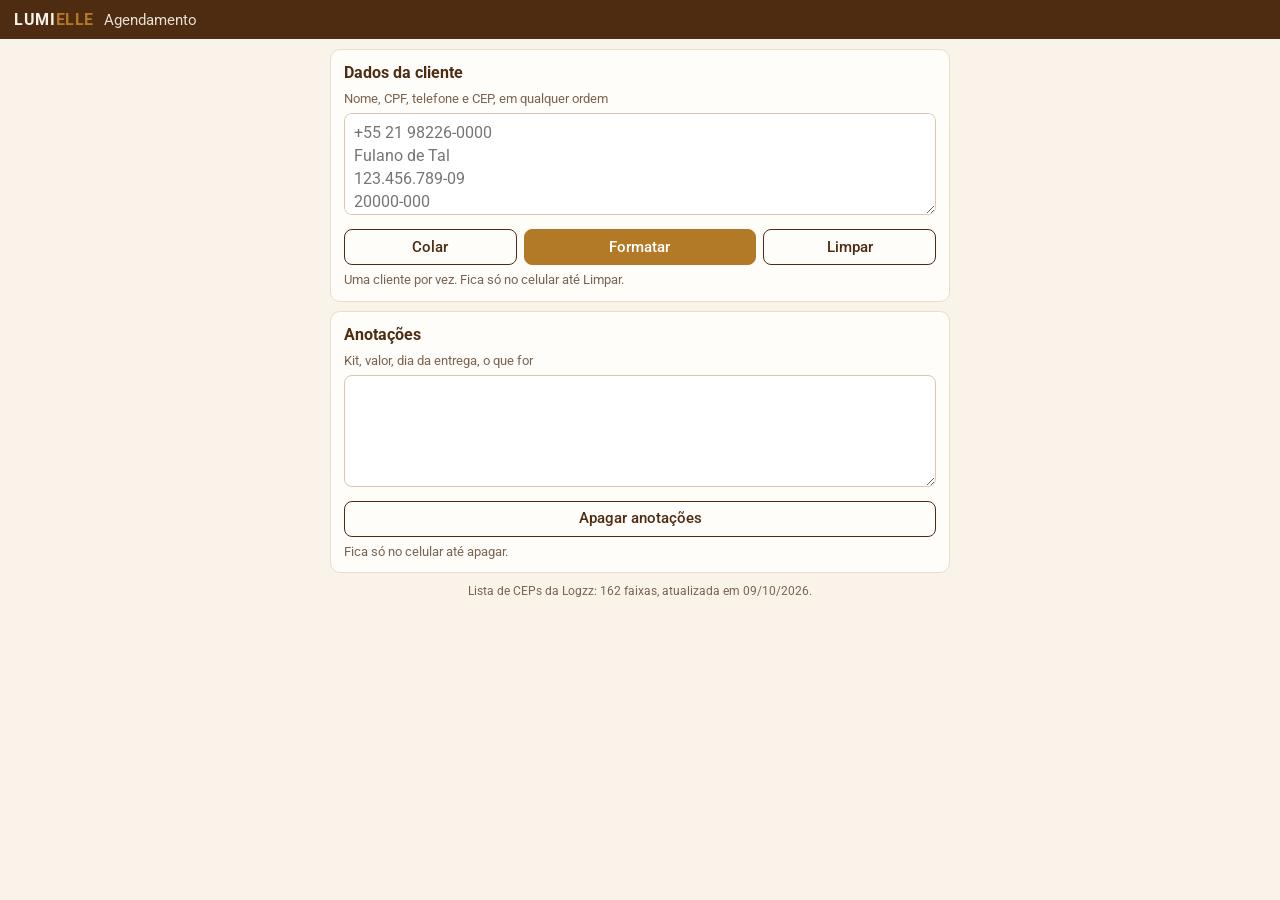
==== app/index.html @ 07e194b4 "Colar acrescenta, mensagens do celular e tela compacta Co-Authored-By: Claude Opus 5.5 <noreply@anth" ====
<!doctype html>
<html lang="pt-BR">
<head>
  <meta charset="utf-8">
  <meta name="viewport" content="width=device-width, initial-scale=1, viewport-fit=cover">
  <title>Agendamento Lumielle</title>
  <meta name="description" content="Formata os dados da cliente para o formulário da Logzz e confere a cobertura pelo CEP.">
  <meta name="theme-color" content="#4d2c12">
  <link rel="manifest" href="manifest.webmanifest">
  <link rel="icon" href="icone-192.png" type="image/png">
  <link rel="apple-touch-icon" href="icone-192.png">
  <link rel="stylesheet" href="estilo.css">
</head>
<body>
  <header class="topo">
    <span class="marca">LUMI<span>ELLE</span></span>
    <span class="titulo-app">Agendamento</span>
  </header>

  <main>
    <section class="cartao">
      <h2>Dados da cliente</h2>
      <label for="texto">Nome, CPF, telefone e CEP, em qualquer ordem</label>
      <textarea id="texto" rows="4"autocomplete="off" autocapitalize="off" spellcheck="false"
                placeholder="+55 21 98226-0000&#10;Fulano de Tal&#10;123.456.789-09&#10;20000-000"></textarea>
      <div class="acoes">
        <button type="button" class="botao claro" id="colar">Colar</button>
        <button type="button" class="botao cobre" id="formatar">Formatar</button>
        <button type="button" class="botao claro" id="limpar">Limpar</button>
      </div>
      <p class="pequeno nota">Uma cliente por vez. Fica só no celular até Limpar.</p>
    </section>

    <section class="cartao" id="resultado" hidden>
      <h2>Para o formulário da Logzz</h2>
      <dl class="ficha" id="campos"></dl>
      <p class="cobertura" id="cobertura"></p>
      <div id="obs"></div>
      <ul class="pequeno" id="avisos"></ul>
      <p class="pequeno" id="sobras"></p>
    </section>

    <section class="cartao">
      <h2>Anotações</h2>
      <label for="anotacoes">Kit, valor, dia da entrega, o que for</label>
      <textarea id="anotacoes" rows="5"></textarea>
      <div class="acoes"><button type="button" class="botao claro" id="apagar-anotacoes">Apagar anotações</button></div>
      <p class="pequeno nota">Fica só no celular até apagar.</p>
    </section>

    <p class="rodape" id="rodape"></p>
  </main>

  <script src="cobertura.js"></script>
  <script src="logica.js"></script>
  <script src="app.js"></script>
</body>
</html>
---- app/estilo.css ----
@font-face { font-family: "Roboto"; font-weight: 400; src: url("fonts/roboto-400.woff2") format("woff2"); font-display: swap; }
@font-face { font-family: "Roboto"; font-weight: 500; src: url("fonts/roboto-500.woff2") format("woff2"); font-display: swap; }
@font-face { font-family: "Roboto"; font-weight: 700; src: url("fonts/roboto-700.woff2") format("woff2"); font-display: swap; }

/* As mesmas cores do CRM */
:root {
  --creme: #faf3e9;
  --marrom: #4d2c12;
  --cobre: #b27a27;
  --branco: #fffdf9;
  --linha: #e8dccb;
  --suave: #7a6450;
  --verde: #2f7a4a;
  --vermelho: #b03a2e;
  --laranja: #c26a12;
}

* { box-sizing: border-box; }
html { -webkit-text-size-adjust: 100%; }
body {
  margin: 0;
  background: var(--creme);
  color: var(--marrom);
  font: 16px/1.45 "Roboto", "Segoe UI", Arial, sans-serif;
  -webkit-tap-highlight-color: transparent;
}
h2 { font-size: 1rem; margin: 0 0 .35rem; }

.topo {
  position: sticky; top: 0; z-index: 1;
  display: flex; align-items: baseline; gap: .6rem;
  background: var(--marrom); color: var(--creme);
  padding: calc(.5rem + env(safe-area-inset-top)) 14px .5rem;
}
.marca { font-weight: 700; letter-spacing: .04em; font-size: 1rem; }
.marca span { color: var(--cobre); }
.titulo-app { font-size: .95rem; opacity: .9; }

main { max-width: 640px; margin: 0 auto; padding: 10px 10px calc(20px + env(safe-area-inset-bottom)); }

.cartao { background: var(--branco); border: 1px solid var(--linha); border-radius: 10px; padding: .7rem .8rem; margin-bottom: .6rem; }
.cartao.alerta { border-color: var(--laranja); background: #fff6ea; }

label { display: block; font-size: .8rem; color: var(--suave); margin-bottom: .25rem; }
textarea {
  width: 100%; font: inherit; color: var(--marrom); padding: .45rem .6rem; resize: vertical;
  border: 1px solid #d8c8b2; border-radius: 8px; background: #fff;
}
#texto { height: 6.4rem; }
#anotacoes { height: 7rem; }
textarea:focus { outline: 2px solid var(--cobre); outline-offset: 0; border-color: var(--cobre); }

.botao {
  font: inherit; font-size: .92rem; font-weight: 500; cursor: pointer; text-align: center; min-height: 36px;
  padding: .3rem .8rem; border-radius: 8px; border: 1px solid var(--marrom); background: var(--marrom); color: var(--creme);
}
.botao.cobre { background: var(--cobre); border-color: var(--cobre); color: #fff; }
.botao.claro { background: transparent; color: var(--marrom); }
.botao:active { transform: scale(.97); }
.acoes { display: flex; gap: .45rem; margin-top: .5rem; }
.acoes .botao { flex: 1 1 0; }
.acoes .botao.cobre { flex-grow: 1.4; }

/* Os quatro campos: cada um numa linha (rótulo, valor e "Copiar") */
dl.ficha { display: grid; grid-template-columns: auto 1fr; margin: 0; }
dl.ficha dt, dl.ficha dd { border-bottom: 1px solid var(--linha); padding: .3rem 0; display: flex; align-items: center; }
dl.ficha dt { color: var(--suave); font-size: .8rem; padding-right: .7rem; }
dl.ficha dd { margin: 0; gap: .5rem; }
dl.ficha dt:last-of-type, dl.ficha dd:last-of-type { border-bottom: 0; }
.copiavel { flex: 1 1 auto; min-width: 0; font-size: 1.05rem; font-weight: 500; overflow-wrap: anywhere; user-select: all; }
.botao-copiar { flex: 0 0 auto; min-width: 5.2rem; min-height: 32px; padding: .2rem .6rem; font-size: .88rem; }
.botao-copiar.copiado { background: #e4f2e8; border-color: var(--verde); color: var(--verde); }
.texto-alerta { color: var(--vermelho); font-weight: 500; flex: 1 1 auto; }

.cobertura { margin: .45rem 0 0; padding: .4rem .6rem; border-radius: 8px; background: #f4ede3; font-size: .92rem; }
.cobertura.atende { background: #e4f2e8; color: var(--verde); }
.cobertura.fora { background: #fbe6e3; color: var(--vermelho); }

.pequeno { font-size: .8rem; color: var(--suave); margin: .4rem 0 0; }
.nota { margin-top: .35rem; }
ul.pequeno { padding-left: 1.1rem; }
ul.pequeno:empty, p.pequeno:empty, #obs:empty { display: none; }
.rodape { text-align: center; font-size: .75rem; color: var(--suave); margin: 0; }
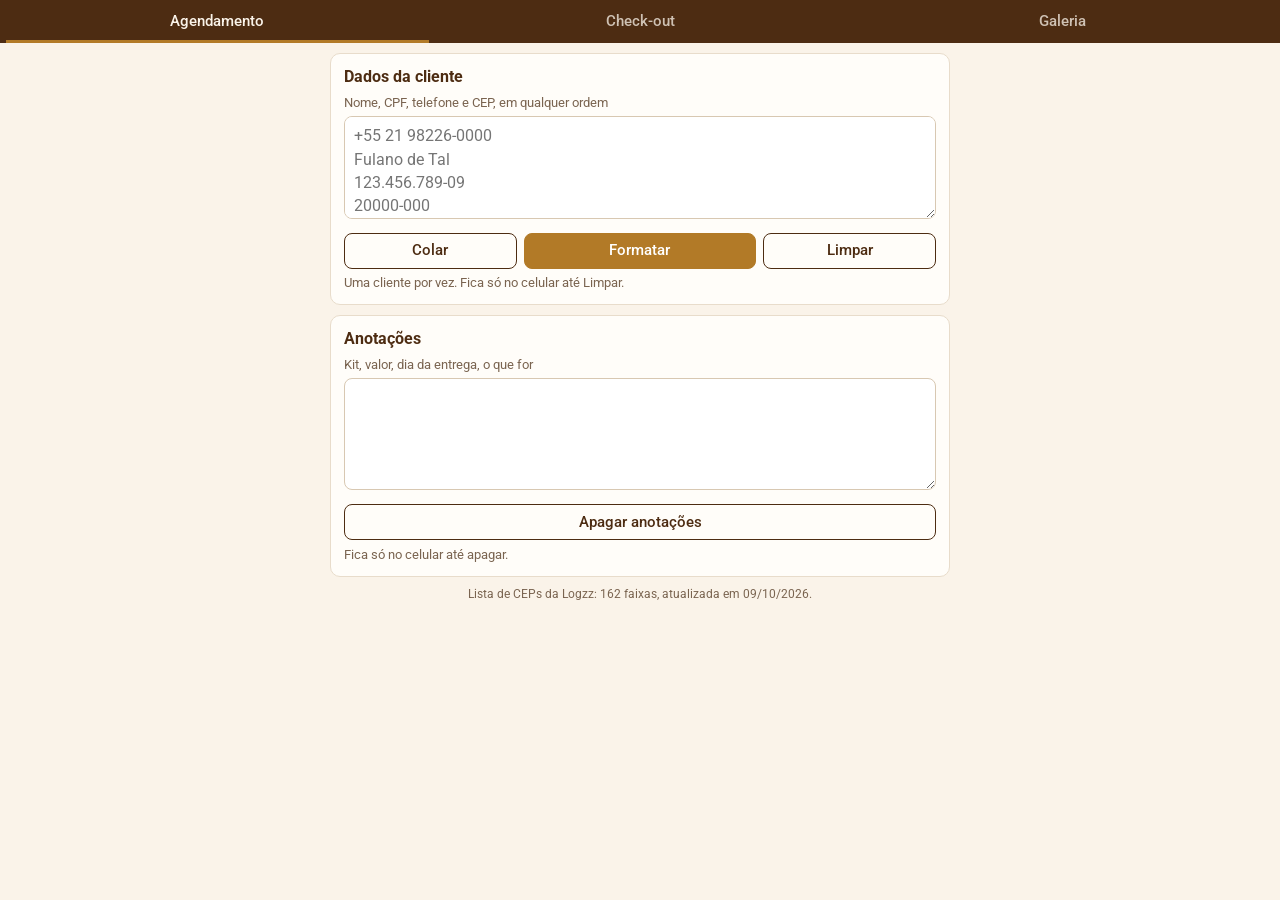
==== commit b1c59acc: "Abas Check-out e Galeria (ainda sem os dados do CRM) Co-Authored-By: Claude Opus 5.5 <noreply@anthro" ====
--- a/app/index.html
+++ b/app/index.html
@@ -13,11 +13,14 @@
 </head>
 <body>
   <header class="topo">
-    <span class="marca">LUMI<span>ELLE</span></span>
-    <span class="titulo-app">Agendamento</span>
+    <nav class="abas" aria-label="Telas">
+      <a href="#agendamento" class="aba" data-tela="agendamento">Agendamento</a>
+      <a href="#checkout" class="aba" data-tela="checkout">Check-out</a>
+      <a href="#galeria" class="aba" data-tela="galeria">Galeria</a>
+    </nav>
   </header>
 
-  <main>
+  <main id="tela-agendamento" class="tela">
     <section class="cartao">
       <h2>Dados da cliente</h2>
       <label for="texto">Nome, CPF, telefone e CEP, em qualquer ordem</label>
@@ -51,8 +54,20 @@
     <p class="rodape" id="rodape"></p>
   </main>
 
+  <main id="tela-checkout" class="tela" hidden>
+    <div id="lista-checkout"></div>
+    <p class="rodape rodape-dados"></p>
+  </main>
+
+  <main id="tela-galeria" class="tela" hidden>
+    <div id="lista-galeria" class="galeria"></div>
+    <p class="rodape rodape-dados"></p>
+  </main>
+
+  <script src="dados.js"></script>
   <script src="cobertura.js"></script>
   <script src="logica.js"></script>
   <script src="app.js"></script>
+  <script src="telas.js"></script>
 </body>
 </html>
--- a/app/estilo.css
+++ b/app/estilo.css
@@ -28,13 +28,15 @@
 
 .topo {
   position: sticky; top: 0; z-index: 1;
-  display: flex; align-items: baseline; gap: .6rem;
   background: var(--marrom); color: var(--creme);
-  padding: calc(.5rem + env(safe-area-inset-top)) 14px .5rem;
+  padding: env(safe-area-inset-top) 6px 0;
 }
-.marca { font-weight: 700; letter-spacing: .04em; font-size: 1rem; }
-.marca span { color: var(--cobre); }
-.titulo-app { font-size: .95rem; opacity: .9; }
+.abas { display: flex; }
+.aba {
+  flex: 1 1 0; text-align: center; color: var(--creme); text-decoration: none; font-size: .95rem; font-weight: 500;
+  padding: .6rem .2rem .5rem; opacity: .75; border-bottom: 3px solid transparent;
+}
+.aba.ativa { opacity: 1; border-bottom-color: var(--cobre); }
 
 main { max-width: 640px; margin: 0 auto; padding: 10px 10px calc(20px + env(safe-area-inset-bottom)); }
 
@@ -81,3 +83,23 @@
 ul.pequeno { padding-left: 1.1rem; }
 ul.pequeno:empty, p.pequeno:empty, #obs:empty { display: none; }
 .rodape { text-align: center; font-size: .75rem; color: var(--suave); margin: 0; }
+
+/* Check-out */
+h3.grupo { font-size: .85rem; color: var(--suave); margin: .7rem 0 .2rem; font-weight: 500; }
+h2 + h3.grupo { margin-top: .2rem; }
+.link-oferta { display: flex; align-items: center; gap: .45rem; padding: .4rem 0; border-bottom: 1px solid var(--linha); }
+.link-oferta:last-child { border-bottom: 0; }
+.link-texto { flex: 1 1 auto; min-width: 0; display: flex; flex-direction: column; }
+.link-texto strong { font-weight: 500; font-size: .95rem; }
+.link-texto .pequeno { margin: 0; }
+.link-oferta .botao { flex: 0 0 auto; min-width: 4.6rem; min-height: 34px; padding: .2rem .55rem; font-size: .88rem;
+  text-decoration: none; display: inline-flex; align-items: center; justify-content: center; }
+.vazio { color: var(--suave); font-size: .9rem; }
+
+/* Galeria */
+.galeria { display: grid; grid-template-columns: repeat(auto-fill, minmax(150px, 1fr)); gap: .6rem; margin-bottom: .6rem; }
+figure.imagem { margin: 0; padding: .5rem; display: flex; flex-direction: column; }
+figure.imagem img { width: 100%; aspect-ratio: 1; object-fit: contain; background: #f4ede3; border-radius: 6px; }
+figure.imagem figcaption { font-size: .88rem; font-weight: 500; margin: .35rem 0 0; flex: 1 1 auto; }
+figure.imagem .acoes { margin-top: .4rem; gap: .35rem; }
+figure.imagem .botao { padding: .2rem .3rem; flex-grow: 1; }
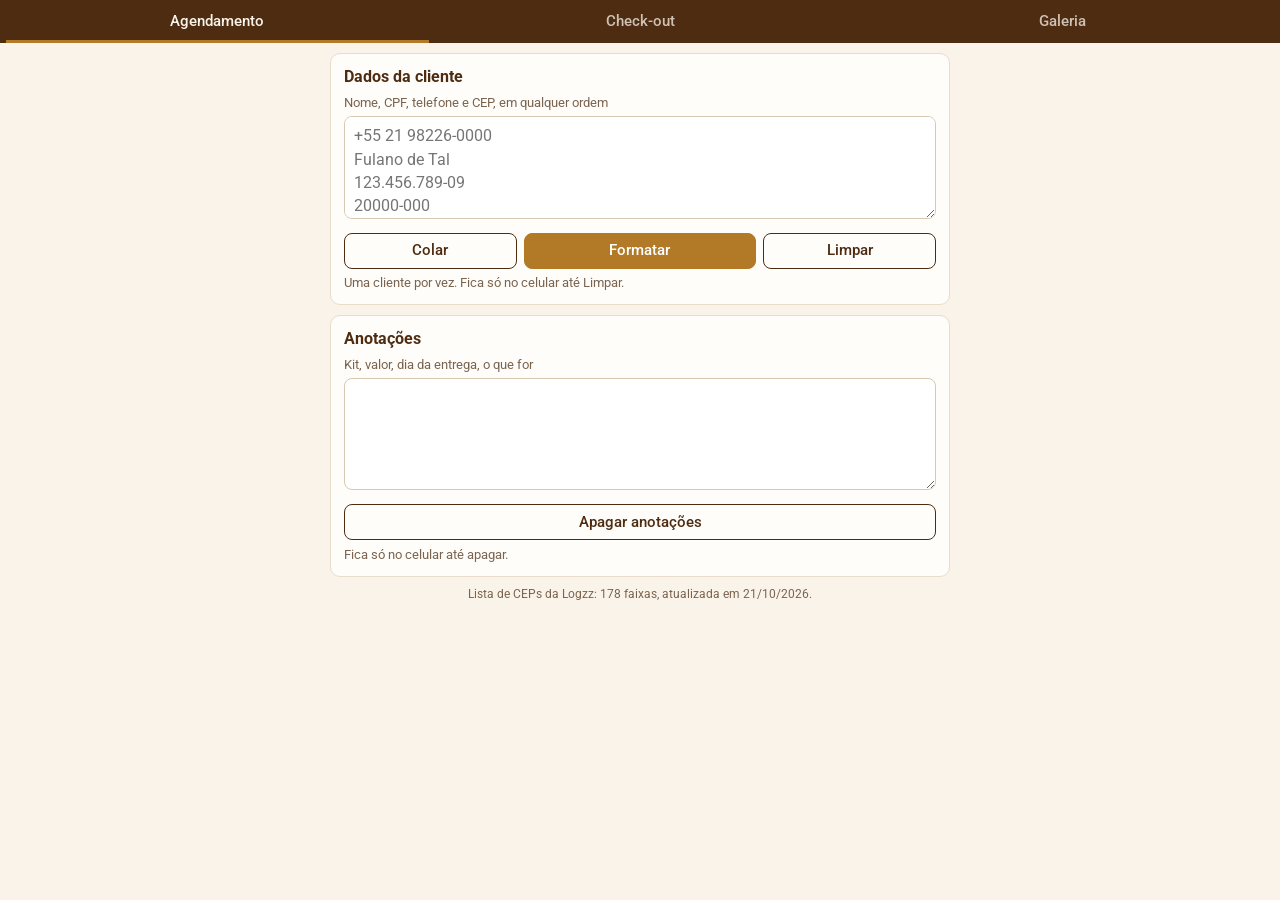
==== commit fbdf9b8b: "Galeria do app separada por plataforma e grupo, como no CRM Co-Authored-By: Claude Opus 5.5 <noreply" ====
--- a/app/index.html
+++ b/app/index.html
@@ -39,6 +39,7 @@
       <dl class="ficha" id="campos"></dl>
       <p class="cobertura" id="cobertura"></p>
       <div id="obs"></div>
+      <div id="ddd"></div>
       <ul class="pequeno" id="avisos"></ul>
       <p class="pequeno" id="sobras"></p>
     </section>
@@ -60,12 +61,13 @@
   </main>
 
   <main id="tela-galeria" class="tela" hidden>
-    <div id="lista-galeria" class="galeria"></div>
+    <div id="lista-galeria"></div>
     <p class="rodape rodape-dados"></p>
   </main>
 
   <script src="dados.js"></script>
   <script src="cobertura.js"></script>
+  <script src="ddd.js"></script>
   <script src="logica.js"></script>
   <script src="app.js"></script>
   <script src="telas.js"></script>
--- a/app/estilo.css
+++ b/app/estilo.css
@@ -97,6 +97,8 @@
 .vazio { color: var(--suave); font-size: .9rem; }
 
 /* Galeria */
+h2.plataforma-galeria { font-size: 1.05rem; margin: .8rem 0 0; }
+h2.plataforma-galeria:first-child { margin-top: 0; }
 .galeria { display: grid; grid-template-columns: repeat(auto-fill, minmax(150px, 1fr)); gap: .6rem; margin-bottom: .6rem; }
 figure.imagem { margin: 0; padding: .5rem; display: flex; flex-direction: column; }
 figure.imagem img { width: 100%; aspect-ratio: 1; object-fit: contain; background: #f4ede3; border-radius: 6px; }
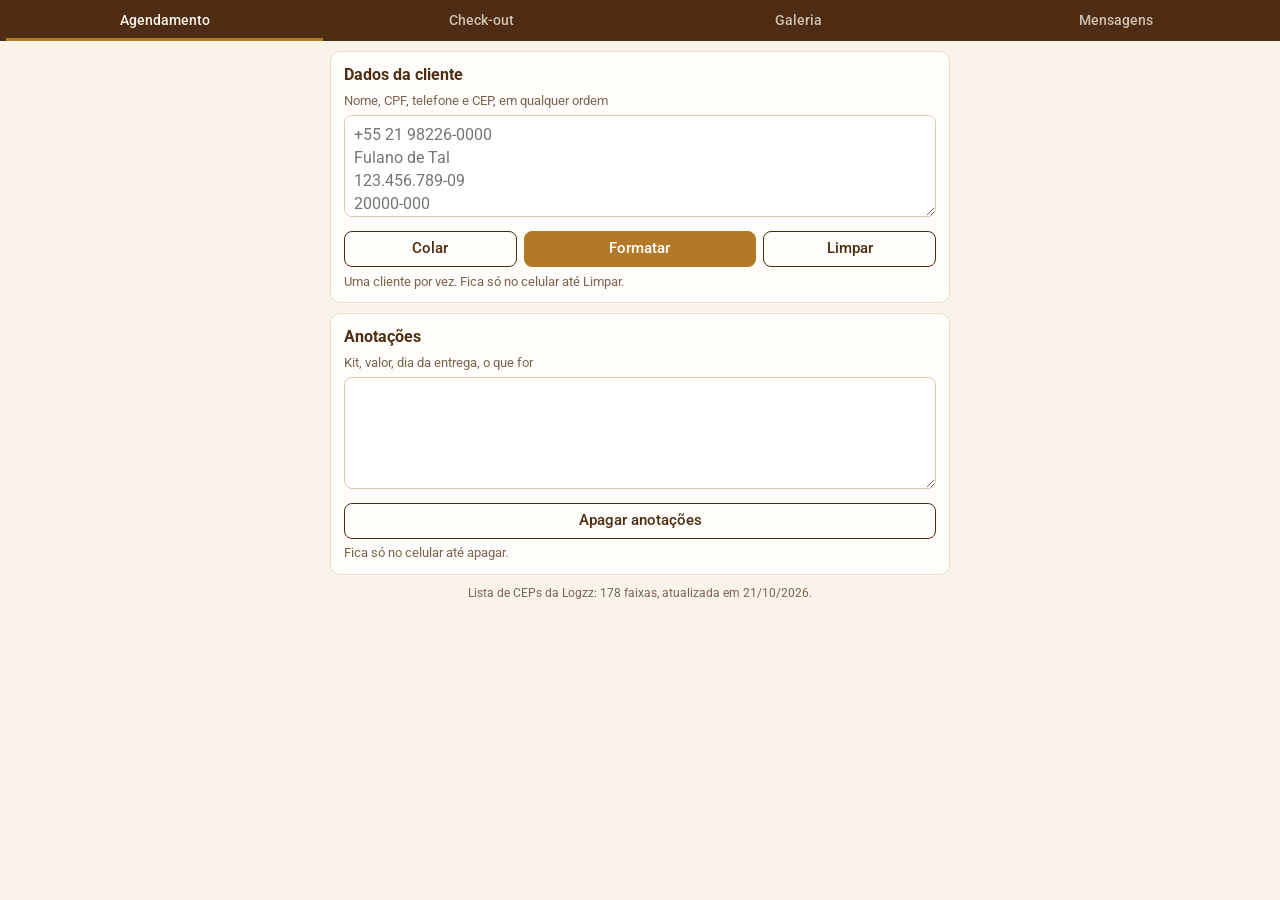
==== commit 811b699e: "Aba Mensagens: Respostas e Objeções do CRM, protegidas por senha Co-Authored-By: Claude Opus 5.5 <no" ====
--- a/app/index.html
+++ b/app/index.html
@@ -17,6 +17,7 @@
       <a href="#agendamento" class="aba" data-tela="agendamento">Agendamento</a>
       <a href="#checkout" class="aba" data-tela="checkout">Check-out</a>
       <a href="#galeria" class="aba" data-tela="galeria">Galeria</a>
+      <a href="#mensagens" class="aba" data-tela="mensagens">Mensagens</a>
     </nav>
   </header>
 
@@ -65,11 +66,18 @@
     <p class="rodape rodape-dados"></p>
   </main>
 
+  <main id="tela-mensagens" class="tela" hidden>
+    <div id="conteudo-mensagens"></div>
+    <p class="rodape rodape-dados"></p>
+  </main>
+
   <script src="dados.js"></script>
   <script src="cobertura.js"></script>
   <script src="ddd.js"></script>
   <script src="logica.js"></script>
   <script src="app.js"></script>
   <script src="telas.js"></script>
+  <script src="cifra.js"></script>
+  <script src="mensagens.js"></script>
 </body>
 </html>
--- a/app/estilo.css
+++ b/app/estilo.css
@@ -33,7 +33,7 @@
 }
 .abas { display: flex; }
 .aba {
-  flex: 1 1 0; text-align: center; color: var(--creme); text-decoration: none; font-size: .95rem; font-weight: 500;
+  flex: 1 1 0; text-align: center; color: var(--creme); text-decoration: none; font-size: .88rem; font-weight: 500;
   padding: .6rem .2rem .5rem; opacity: .75; border-bottom: 3px solid transparent;
 }
 .aba.ativa { opacity: 1; border-bottom-color: var(--cobre); }
@@ -105,3 +105,30 @@
 figure.imagem figcaption { font-size: .88rem; font-weight: 500; margin: .35rem 0 0; flex: 1 1 auto; }
 figure.imagem .acoes { margin-top: .4rem; gap: .35rem; }
 figure.imagem .botao { padding: .2rem .3rem; flex-grow: 1; }
+
+/* Mensagens (Respostas e Objeções, com senha; 24/10/2026) */
+.campo { width: 100%; font: inherit; color: var(--marrom); padding: .45rem .6rem; border: 1px solid #d8c8b2;
+  border-radius: 8px; background: #fff; margin-bottom: .45rem; }
+.campo:focus { outline: 2px solid var(--cobre); outline-offset: 0; border-color: var(--cobre); }
+.texto-alerta:empty { display: none; }
+.segmento { display: flex; gap: .4rem; margin-bottom: .5rem; }
+.segmento .botao { flex: 1 1 0; }
+.filtros-mensagens { box-shadow: 0 2px 6px rgba(77, 44, 18, .08); }
+.filtros-mensagens .campo:last-child { margin-bottom: 0; }
+details.grupo-mensagens { padding: 0; }
+details.grupo-mensagens > summary { padding: .65rem .8rem; font-weight: 500; cursor: pointer; }
+details.grupo-mensagens[open] > summary { border-bottom: 1px solid var(--linha); }
+details.grupo-mensagens > .detalhe { padding: .3rem .8rem 0; }
+.objecao { padding: .3rem .8rem .2rem; border-bottom: 2px solid var(--linha); }
+.objecao:last-child { border-bottom: 0; }
+h3.titulo-objecao { font-size: .95rem; margin: .4rem 0 .1rem; color: var(--cobre); }
+.mensagem { padding: .55rem .8rem; border-bottom: 1px solid var(--linha); }
+.objecao .mensagem { padding: .5rem 0; }
+.mensagem:last-child { border-bottom: 0; }
+.mensagem-titulo { display: flex; gap: .4rem; align-items: baseline; flex-wrap: wrap; }
+.mensagem-titulo strong { font-weight: 500; font-size: .92rem; }
+.codigo { font-size: .75rem; color: var(--cobre); font-weight: 700; }
+.detalhe { margin: .15rem 0 0; }
+.texto-mensagem { white-space: pre-wrap; overflow-wrap: anywhere; margin: .35rem 0 0; font-size: .95rem; }
+.mensagem .acoes .botao { min-height: 34px; padding: .2rem .5rem; }
+.pequeno-botao { font-size: .8rem; min-height: 30px; margin-top: .4rem; }
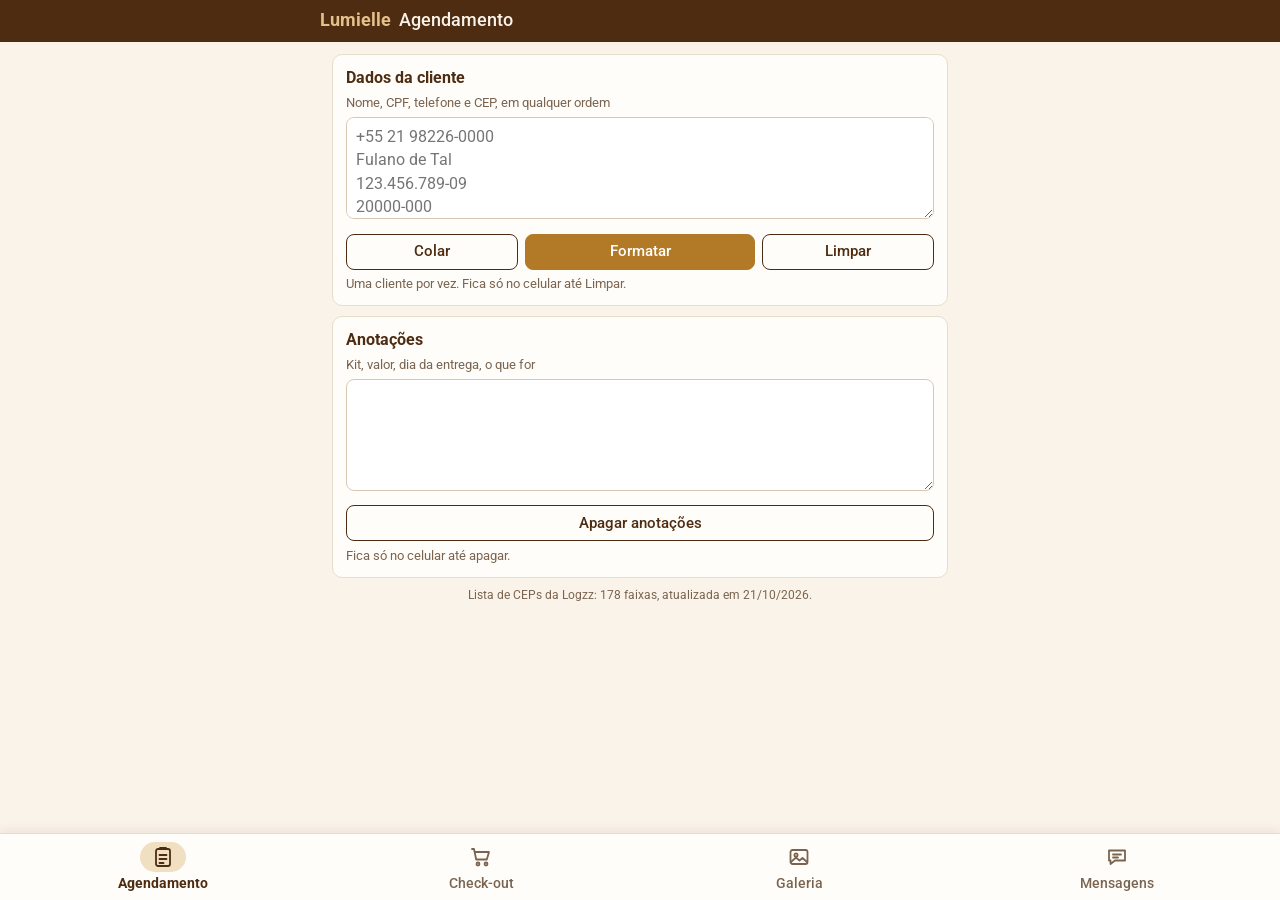
==== commit e88d2f53: "Tela nova: menu embaixo com ícone e nome maiores; faixa em cima com o nome da tela Co-Authored-By: C" ====
--- a/app/index.html
+++ b/app/index.html
@@ -13,12 +13,7 @@
 </head>
 <body>
   <header class="topo">
-    <nav class="abas" aria-label="Telas">
-      <a href="#agendamento" class="aba" data-tela="agendamento">Agendamento</a>
-      <a href="#checkout" class="aba" data-tela="checkout">Check-out</a>
-      <a href="#galeria" class="aba" data-tela="galeria">Galeria</a>
-      <a href="#mensagens" class="aba" data-tela="mensagens">Mensagens</a>
-    </nav>
+    <h1><span class="marca">Lumielle</span> <span id="titulo-tela">Agendamento</span></h1>
   </header>
 
   <main id="tela-agendamento" class="tela">
@@ -71,6 +66,14 @@
     <p class="rodape rodape-dados"></p>
   </main>
 
+  <!-- Menu embaixo, perto do polegar (24/10/2026) -->
+  <nav class="abas" aria-label="Telas">
+    <a href="#agendamento" class="aba" data-tela="agendamento"><svg viewBox="0 0 24 24" aria-hidden="true"><rect x="5" y="4" width="14" height="17" rx="2"/><path d="M9 4V3h6v1M8.5 10h7M8.5 14h7M8.5 18h4"/></svg><span>Agendamento</span></a>
+    <a href="#checkout" class="aba" data-tela="checkout"><svg viewBox="0 0 24 24" aria-hidden="true"><path d="M3 4h2l2.2 10.5h10.6L20 7H6.3"/><circle cx="9" cy="19" r="1.5"/><circle cx="17" cy="19" r="1.5"/></svg><span>Check-out</span></a>
+    <a href="#galeria" class="aba" data-tela="galeria"><svg viewBox="0 0 24 24" aria-hidden="true"><rect x="3.5" y="5" width="17" height="14" rx="2"/><circle cx="9" cy="10" r="1.6"/><path d="M4 17l5-4.5 3.5 3 3-2.5L20 17"/></svg><span>Galeria</span></a>
+    <a href="#mensagens" class="aba" data-tela="mensagens"><svg viewBox="0 0 24 24" aria-hidden="true"><path d="M4 5.5h16v10H10l-4.5 3.5v-3.5H4z"/><path d="M8 9.5h8M8 12.5h5"/></svg><span>Mensagens</span></a>
+  </nav>
+
   <script src="dados.js"></script>
   <script src="cobertura.js"></script>
   <script src="ddd.js"></script>
--- a/app/estilo.css
+++ b/app/estilo.css
@@ -26,19 +26,30 @@
 }
 h2 { font-size: 1rem; margin: 0 0 .35rem; }
 
+/* Faixa fina em cima com o nome da tela; o menu fica embaixo, com ícone e nome (24/10/2026) */
 .topo {
-  position: sticky; top: 0; z-index: 1;
   background: var(--marrom); color: var(--creme);
-  padding: env(safe-area-inset-top) 6px 0;
+  padding: calc(env(safe-area-inset-top) + .5rem) 14px .5rem;
 }
-.abas { display: flex; }
+.topo h1 { max-width: 640px; margin: 0 auto; font-size: 1.1rem; font-weight: 500; }
+.topo .marca { color: #e6c08a; font-weight: 700; margin-right: .25rem; }
+.abas {
+  position: fixed; left: 0; right: 0; bottom: 0; z-index: 2; display: flex;
+  background: var(--branco); border-top: 1px solid var(--linha); box-shadow: 0 -2px 10px rgba(77, 44, 18, .08);
+  padding: 4px 4px env(safe-area-inset-bottom);
+}
 .aba {
-  flex: 1 1 0; text-align: center; color: var(--creme); text-decoration: none; font-size: .88rem; font-weight: 500;
-  padding: .6rem .2rem .5rem; opacity: .75; border-bottom: 3px solid transparent;
+  flex: 1 1 0; min-width: 0; display: flex; flex-direction: column; align-items: center; gap: 2px;
+  color: var(--suave); text-decoration: none; font-size: .85rem; font-weight: 500; padding: 4px 2px 6px;
 }
-.aba.ativa { opacity: 1; border-bottom-color: var(--cobre); }
+.aba svg { width: 46px; height: 30px; padding: 3px 11px; border-radius: 15px; fill: none; stroke: currentColor;
+  stroke-width: 1.8; stroke-linecap: round; stroke-linejoin: round; }
+.aba span { white-space: nowrap; overflow: hidden; text-overflow: ellipsis; max-width: 100%; }
+.aba.ativa { color: var(--marrom); font-weight: 700; }
+.aba.ativa svg { background: #f1dfc2; color: var(--marrom); }
+body.digitando .abas { display: none; }  /* com o teclado aberto, o menu sai da frente */
 
-main { max-width: 640px; margin: 0 auto; padding: 10px 10px calc(20px + env(safe-area-inset-bottom)); }
+main { max-width: 640px; margin: 0 auto; padding: 12px 12px calc(84px + env(safe-area-inset-bottom)); }
 
 .cartao { background: var(--branco); border: 1px solid var(--linha); border-radius: 10px; padding: .7rem .8rem; margin-bottom: .6rem; }
 .cartao.alerta { border-color: var(--laranja); background: #fff6ea; }
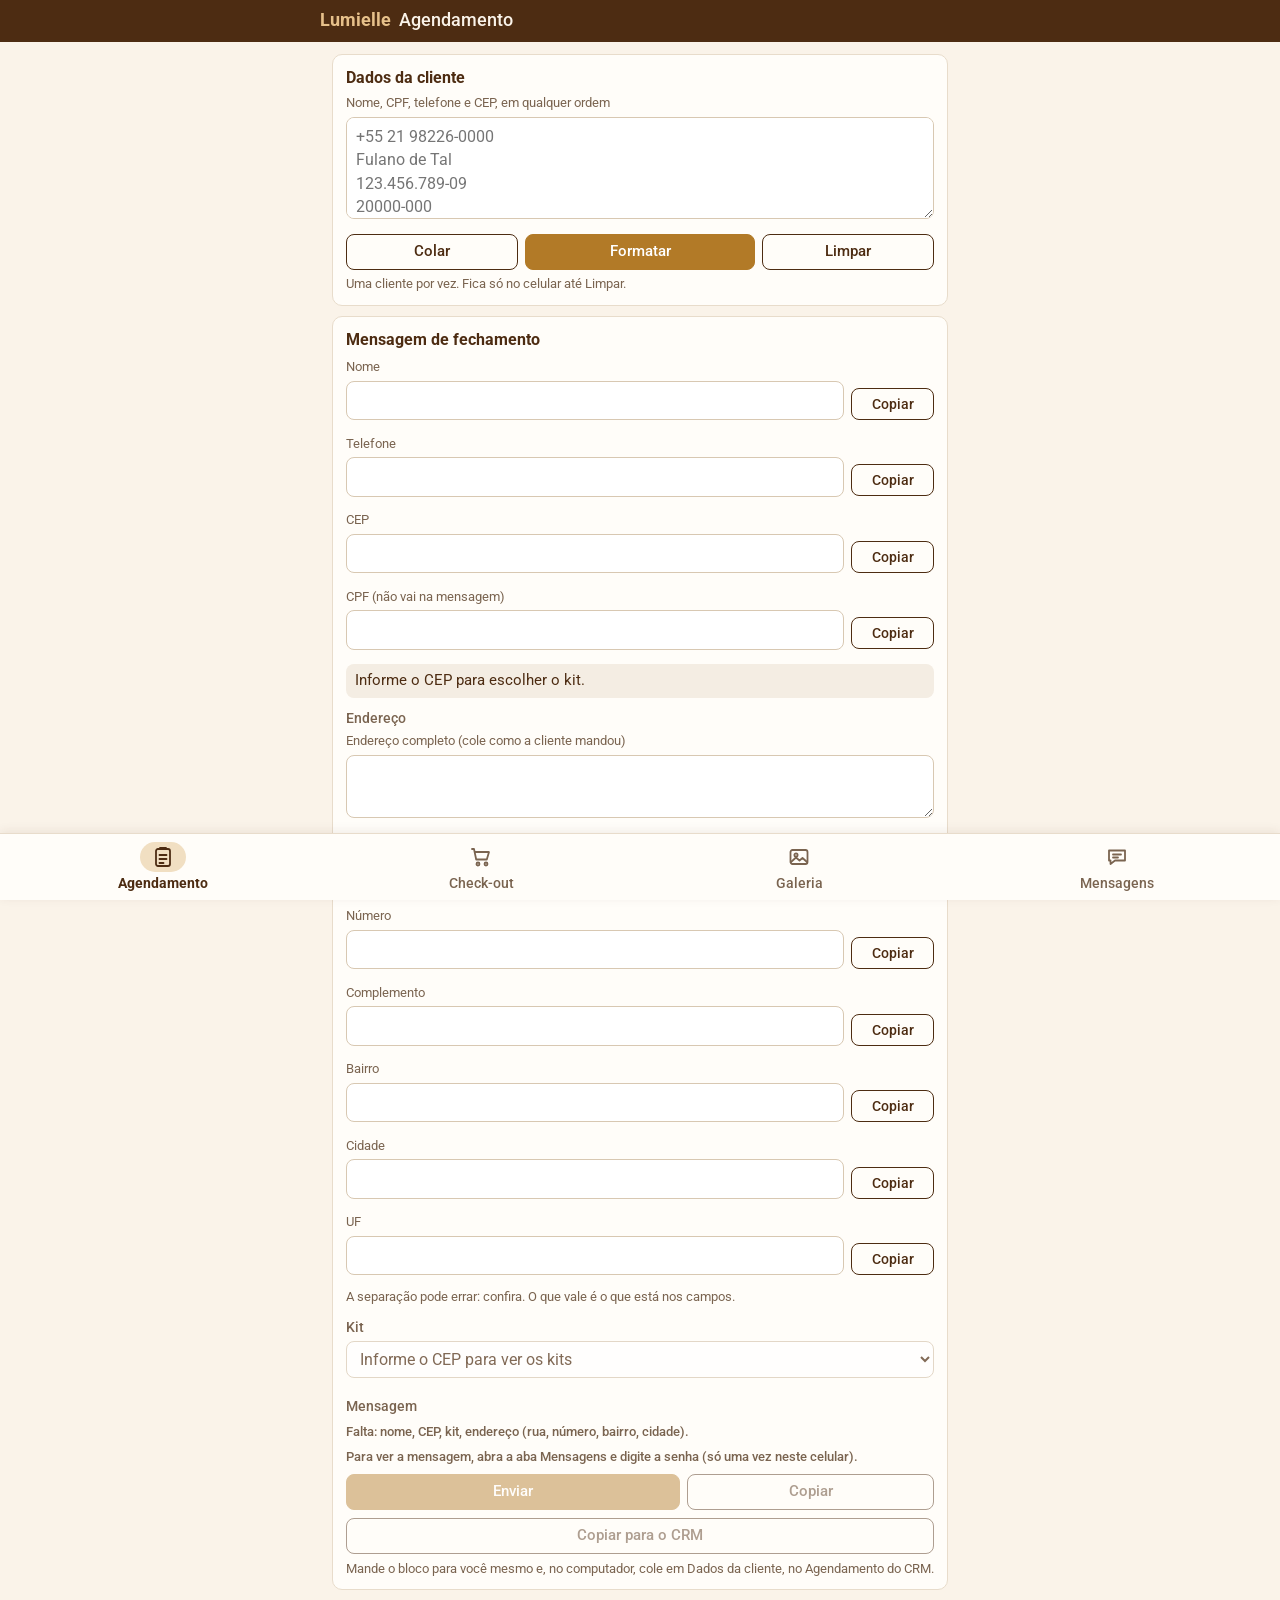
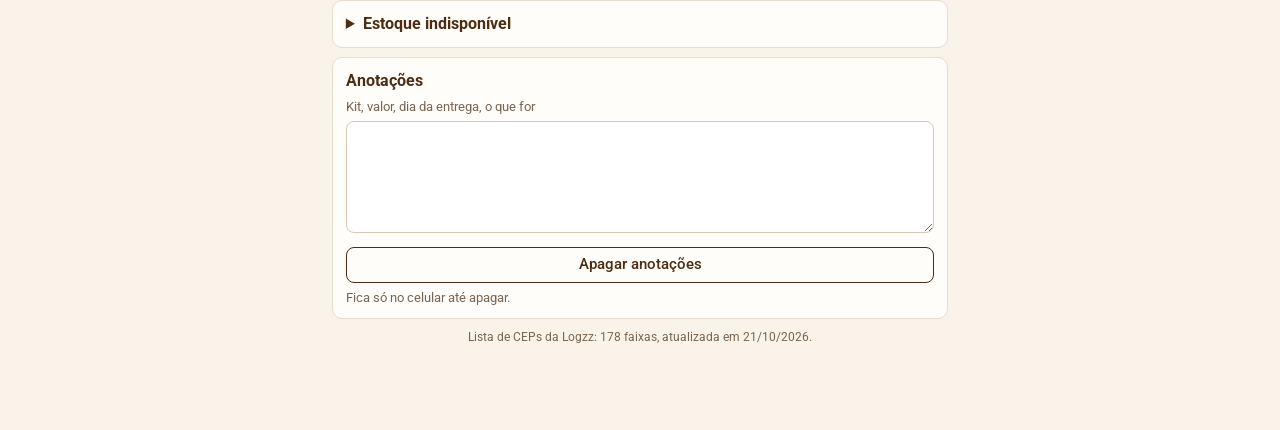
==== commit 10bb959c: "Agendamento, Etapa 3: mensagem de fechamento, kit com preço, dia, turno, Estoque indisponível e "Cop" ====
--- a/app/index.html
+++ b/app/index.html
@@ -40,6 +40,9 @@
       <p class="pequeno" id="sobras"></p>
     </section>
 
+    <section class="cartao" id="fechamento"></section>
+    <details class="cartao" id="estoque-app"></details>
+
     <section class="cartao">
       <h2>Anotações</h2>
       <label for="anotacoes">Kit, valor, dia da entrega, o que for</label>
@@ -80,6 +83,7 @@
   <script src="logica.js"></script>
   <script src="app.js"></script>
   <script src="telas.js"></script>
+  <script src="fechamento.js"></script>
   <script src="cifra.js"></script>
   <script src="mensagens.js"></script>
 </body>
--- a/app/estilo.css
+++ b/app/estilo.css
@@ -47,7 +47,6 @@
 .aba span { white-space: nowrap; overflow: hidden; text-overflow: ellipsis; max-width: 100%; }
 .aba.ativa { color: var(--marrom); font-weight: 700; }
 .aba.ativa svg { background: #f1dfc2; color: var(--marrom); }
-body.digitando .abas { display: none; }  /* com o teclado aberto, o menu sai da frente */
 
 main { max-width: 640px; margin: 0 auto; padding: 12px 12px calc(84px + env(safe-area-inset-bottom)); }
 
@@ -95,6 +94,22 @@
 ul.pequeno:empty, p.pequeno:empty, #obs:empty { display: none; }
 .rodape { text-align: center; font-size: .75rem; color: var(--suave); margin: 0; }
 
+/* Mensagem de fechamento e Estoque indisponível (03/11/2026) */
+.campo-copiar { margin-top: .45rem; }
+.linha-copiar { display: flex; align-items: center; gap: .45rem; }
+.linha-copiar .campo { flex: 1 1 auto; min-width: 0; }
+.kit-detalhe { margin-top: .4rem; justify-content: space-between; }
+.kit-detalhe[hidden] { display: none; }
+.kit-preco { font-size: 1.05rem; }
+#fechamento .campo, #fechamento textarea { font-size: 16px; }
+select.campo { background: #fff; }
+input[type="date"].campo { min-height: 38px; }
+.botao-largo { width: 100%; margin-top: .5rem; }
+.botao:disabled { opacity: .45; cursor: not-allowed; }
+.texto-mensagem[hidden] { display: none; }
+#estoque-app summary { font-weight: 700; cursor: pointer; }
+.imagem-estoque { display: block; width: 100%; max-height: 240px; object-fit: contain; margin-top: .5rem; background: #f4ede3; border-radius: 6px; }
+
 /* Check-out */
 h3.grupo { font-size: .85rem; color: var(--suave); margin: .7rem 0 .2rem; font-weight: 500; }
 h2 + h3.grupo { margin-top: .2rem; }
@@ -116,6 +131,16 @@
 figure.imagem figcaption { font-size: .88rem; font-weight: 500; margin: .35rem 0 0; flex: 1 1 auto; }
 figure.imagem .acoes { margin-top: .4rem; gap: .35rem; }
 figure.imagem .botao { padding: .2rem .3rem; flex-grow: 1; }
+/* Várias imagens de uma vez (03/11/2026): a barra fica logo acima do menu de baixo */
+.marcar { display: flex; align-items: center; gap: .4rem; min-height: 36px; font-size: .9rem; margin-top: .2rem; }
+.marcar input { width: 20px; height: 20px; margin: 0; accent-color: var(--cobre); }
+figure.imagem.marcada { outline: 2px solid var(--cobre); outline-offset: -1px; }
+.barra-marcadas { position: fixed; left: 0; right: 0; z-index: 2; display: flex;
+  align-items: center; gap: .45rem; padding: .45rem 14px; background: var(--branco); border-top: 1px solid var(--cobre); }
+.barra-marcadas[hidden] { display: none; }
+.barra-marcadas .botao { padding: .25rem .5rem; }
+.total-marcadas { margin-right: auto; font-weight: 500; font-size: .9rem; white-space: nowrap; }
+#lista-galeria.com-barra { padding-bottom: 60px; }
 
 /* Mensagens (Respostas e Objeções, com senha; 24/10/2026) */
 .campo { width: 100%; font: inherit; color: var(--marrom); padding: .45rem .6rem; border: 1px solid #d8c8b2;
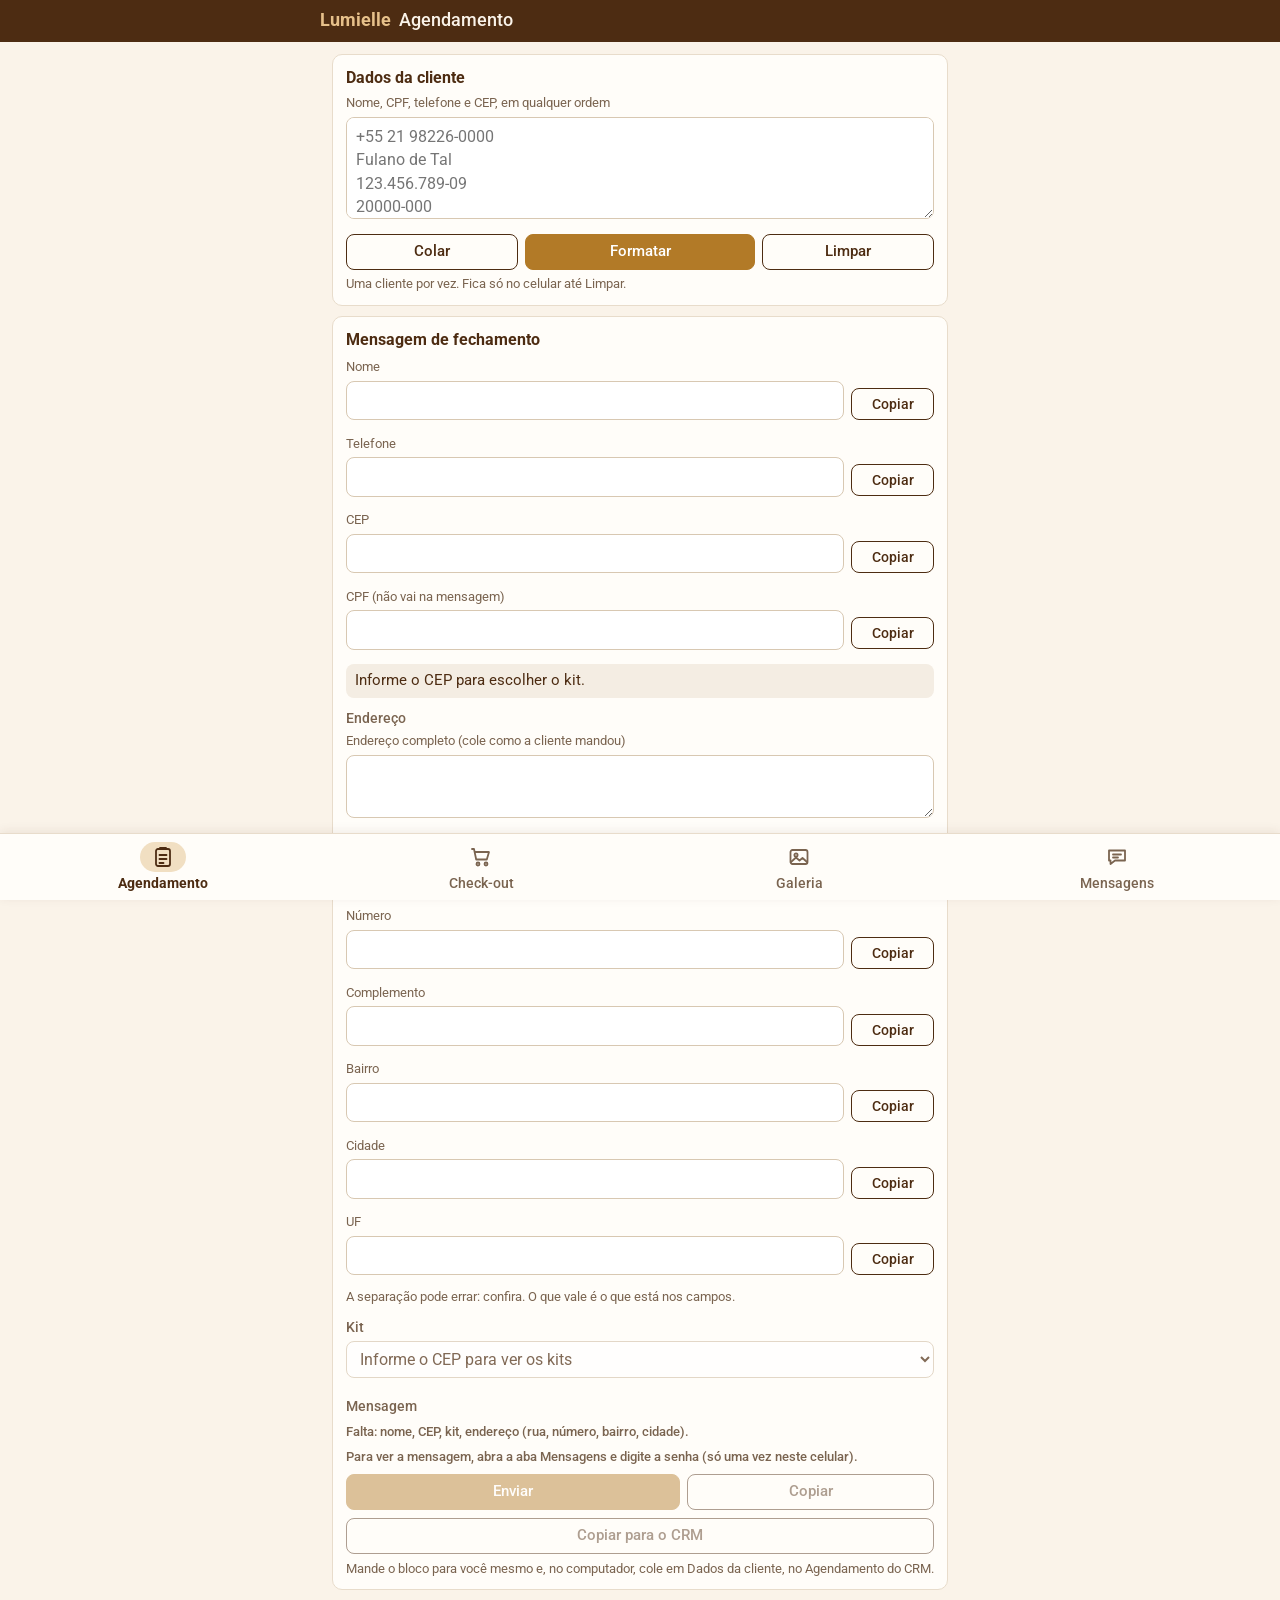
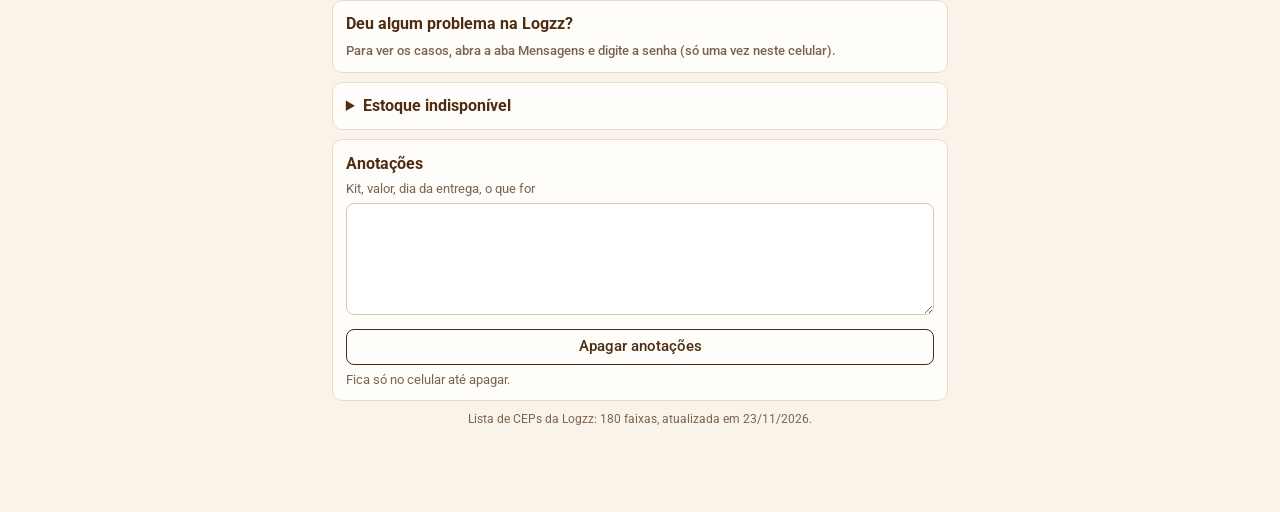
==== commit 7d616246: "Deu algum problema na Logzz? no celular (9 situações do CRM, resposta preenchida) Co-Authored-By: Cl" ====
--- a/app/index.html
+++ b/app/index.html
@@ -41,6 +41,7 @@
     </section>
 
     <section class="cartao" id="fechamento"></section>
+    <section class="cartao" id="problemas"></section>
     <details class="cartao" id="estoque-app"></details>
 
     <section class="cartao">
@@ -83,6 +84,8 @@
   <script src="logica.js"></script>
   <script src="app.js"></script>
   <script src="telas.js"></script>
+  <script src="situacoes.js"></script>
+  <script src="problemas.js"></script>
   <script src="fechamento.js"></script>
   <script src="cifra.js"></script>
   <script src="mensagens.js"></script>
--- a/app/estilo.css
+++ b/app/estilo.css
@@ -168,3 +168,25 @@
 .texto-mensagem { white-space: pre-wrap; overflow-wrap: anywhere; margin: .35rem 0 0; font-size: .95rem; }
 .mensagem .acoes .botao { min-height: 34px; padding: .2rem .5rem; }
 .pequeno-botao { font-size: .8rem; min-height: 30px; margin-top: .4rem; }
+/* Objeções em botões (17/11/2026): código + título, 3 por linha; a resposta aberta aparece abaixo da grade */
+.secao-objecoes { padding: .6rem .6rem .7rem; }
+h2.titulo-secao { font-size: 1rem; margin: 0 0 .5rem; }
+.grade-objecoes { display: grid; grid-template-columns: repeat(3, minmax(0, 1fr)); gap: .4rem; }
+.botao-objecao { display: flex; flex-direction: column; align-items: flex-start; gap: .1rem; min-width: 0; text-align: left;
+  font: inherit; font-size: .75rem; line-height: 1.3; color: var(--marrom); background: #fff; padding: .45rem .4rem;
+  border: 1px solid var(--linha); border-radius: 8px; cursor: pointer; }
+.botao-objecao[aria-pressed="true"] { border-color: var(--cobre); background: #fff2e0; }
+.botao-objecao .titulo-botao { display: -webkit-box; -webkit-box-orient: vertical; -webkit-line-clamp: 3; overflow: hidden; }
+.objecao.aberta { margin-top: .6rem; padding: .3rem .6rem .2rem; border: 2px solid var(--cobre); border-radius: 8px; scroll-margin-top: .5rem; }
+.topo-objecao { display: flex; justify-content: space-between; align-items: flex-start; gap: .4rem; }
+.topo-objecao .pequeno-botao { margin-top: .3rem; }
+
+/* Deu algum problema na Logzz? (26/11/2026) */
+.situacoes-botoes { display: grid; grid-template-columns: repeat(2, minmax(0, 1fr)); gap: .4rem; margin-top: .5rem; }
+.situacoes-botoes .botao { display: flex; flex-direction: column; align-items: flex-start; text-align: left; height: auto; white-space: normal; line-height: 1.25; padding: .5rem .6rem; }
+.situacoes-botoes .botao .pequeno { font-weight: normal; }
+.situacao-painel { margin-top: .8rem; padding-top: .6rem; border-top: 1px solid #e6dccf; }
+.situacao-painel[hidden] { display: none; }
+.quando-mandar { background: #fdf1d8; color: #7a4f00; }
+.respostas-caso .botao { white-space: normal; height: auto; text-align: left; }
+.texto-editavel { width: 100%; min-height: 14rem; font: inherit; white-space: pre-wrap; margin-top: .4rem; }
